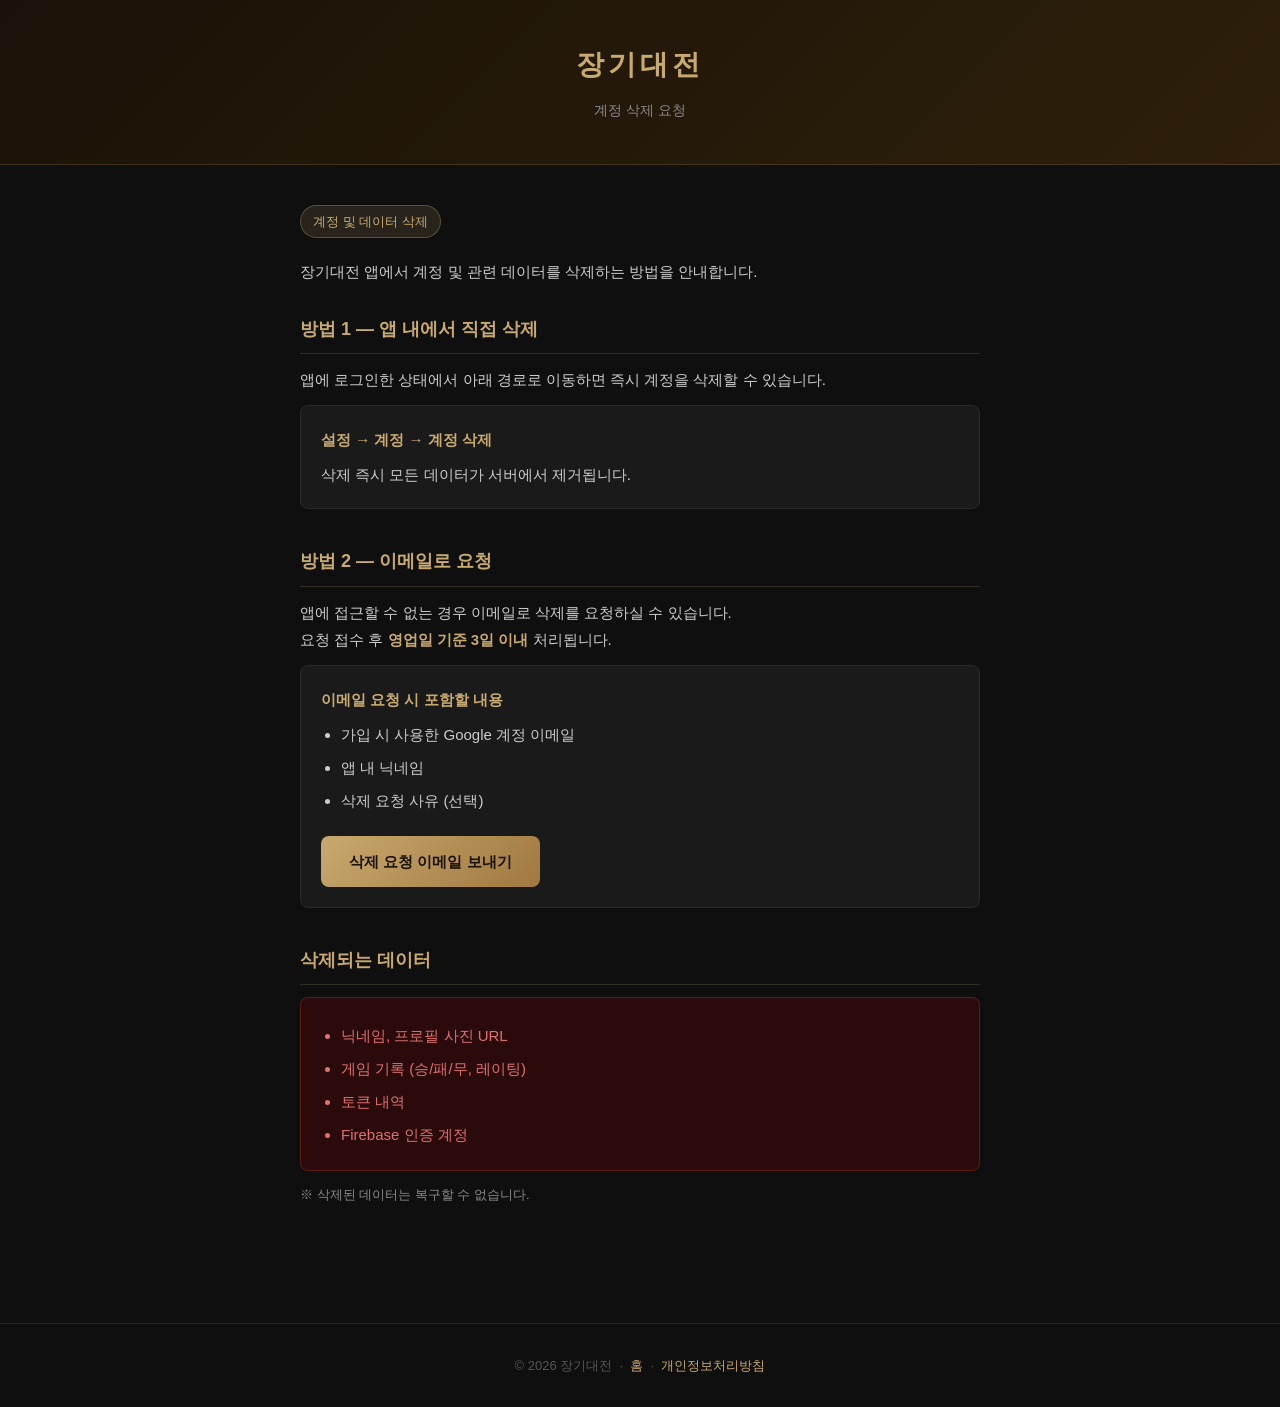
==== delete-account.html @ 810068b3 "Rebuild site as Janggi game page with privacy and delete-account pages" ====
<!DOCTYPE html>
<html lang="ko">
<head>
  <meta charset="UTF-8">
  <meta name="viewport" content="width=device-width, initial-scale=1.0">
  <title>장기대전 - 계정 삭제 요청</title>
  <style>
    * { margin: 0; padding: 0; box-sizing: border-box; }
    body {
      font-family: -apple-system, BlinkMacSystemFont, 'Apple SD Gothic Neo', 'Noto Sans KR', sans-serif;
      background: #0f0f0f;
      color: #e0e0e0;
      line-height: 1.8;
    }
    header {
      background: linear-gradient(135deg, #1a1208 0%, #2d1f0a 100%);
      border-bottom: 1px solid #C8A96E33;
      padding: 40px 20px;
      text-align: center;
    }
    header h1 { font-size: 28px; font-weight: 700; color: #C8A96E; letter-spacing: 4px; }
    header p { margin-top: 8px; font-size: 14px; color: #888; }
    .container { max-width: 720px; margin: 0 auto; padding: 40px 20px 80px; }
    section { margin-bottom: 36px; }
    h2 { font-size: 18px; font-weight: 700; color: #C8A96E; margin-bottom: 12px; padding-bottom: 8px; border-bottom: 1px solid #C8A96E33; }
    p, li { font-size: 15px; color: #ccc; }
    ul { padding-left: 20px; margin-top: 8px; }
    li { margin-bottom: 6px; }
    .badge { display: inline-block; background: #C8A96E22; border: 1px solid #C8A96E55; color: #C8A96E; font-size: 13px; padding: 4px 12px; border-radius: 20px; margin-bottom: 20px; }
    .method-box { background: #1a1a1a; border: 1px solid #2a2a2a; border-radius: 8px; padding: 20px; margin-top: 12px; }
    .method-title { font-size: 15px; font-weight: 700; color: #C8A96E; margin-bottom: 8px; }
    .warning-box { background: #2a0a0a; border: 1px solid #C0392B55; border-radius: 8px; padding: 16px 20px; margin-top: 12px; }
    .warning-box li { color: #e07070; }
    .email-btn {
      display: inline-block;
      margin-top: 16px;
      background: linear-gradient(135deg, #C8A96E, #a07840);
      color: #1a1208;
      font-size: 15px;
      font-weight: 700;
      padding: 12px 28px;
      border-radius: 8px;
      text-decoration: none;
    }
    .email-btn:hover { opacity: 0.85; }
    footer { text-align: center; padding: 30px; font-size: 13px; color: #555; border-top: 1px solid #222; }
    footer a { color: #C8A96E; text-decoration: none; }
  </style>
</head>
<body>
  <header>
    <h1>장기대전</h1>
    <p>계정 삭제 요청</p>
  </header>
  <div class="container">
    <span class="badge">계정 및 데이터 삭제</span>
    <p>장기대전 앱에서 계정 및 관련 데이터를 삭제하는 방법을 안내합니다.</p>

    <section style="margin-top:28px;">
      <h2>방법 1 — 앱 내에서 직접 삭제</h2>
      <p>앱에 로그인한 상태에서 아래 경로로 이동하면 즉시 계정을 삭제할 수 있습니다.</p>
      <div class="method-box">
        <div class="method-title">설정 → 계정 → 계정 삭제</div>
        <p>삭제 즉시 모든 데이터가 서버에서 제거됩니다.</p>
      </div>
    </section>

    <section>
      <h2>방법 2 — 이메일로 요청</h2>
      <p>앱에 접근할 수 없는 경우 이메일로 삭제를 요청하실 수 있습니다.<br>
      요청 접수 후 <strong style="color:#C8A96E;">영업일 기준 3일 이내</strong> 처리됩니다.</p>
      <div class="method-box">
        <div class="method-title">이메일 요청 시 포함할 내용</div>
        <ul>
          <li>가입 시 사용한 Google 계정 이메일</li>
          <li>앱 내 닉네임</li>
          <li>삭제 요청 사유 (선택)</li>
        </ul>
        <a class="email-btn" href="mailto:nadahacker@gmail.com?subject=[장기대전] 계정 삭제 요청&body=가입 이메일: %0A닉네임: %0A삭제 사유: ">
          삭제 요청 이메일 보내기
        </a>
      </div>
    </section>

    <section>
      <h2>삭제되는 데이터</h2>
      <div class="warning-box">
        <ul>
          <li>닉네임, 프로필 사진 URL</li>
          <li>게임 기록 (승/패/무, 레이팅)</li>
          <li>토큰 내역</li>
          <li>Firebase 인증 계정</li>
        </ul>
      </div>
      <p style="margin-top:12px; color:#888; font-size:13px;">※ 삭제된 데이터는 복구할 수 없습니다.</p>
    </section>
  </div>
  <footer>
    © 2026 장기대전 &nbsp;·&nbsp; <a href="index.html">홈</a> &nbsp;·&nbsp; <a href="privacy.html">개인정보처리방침</a>
  </footer>
</body>
</html>
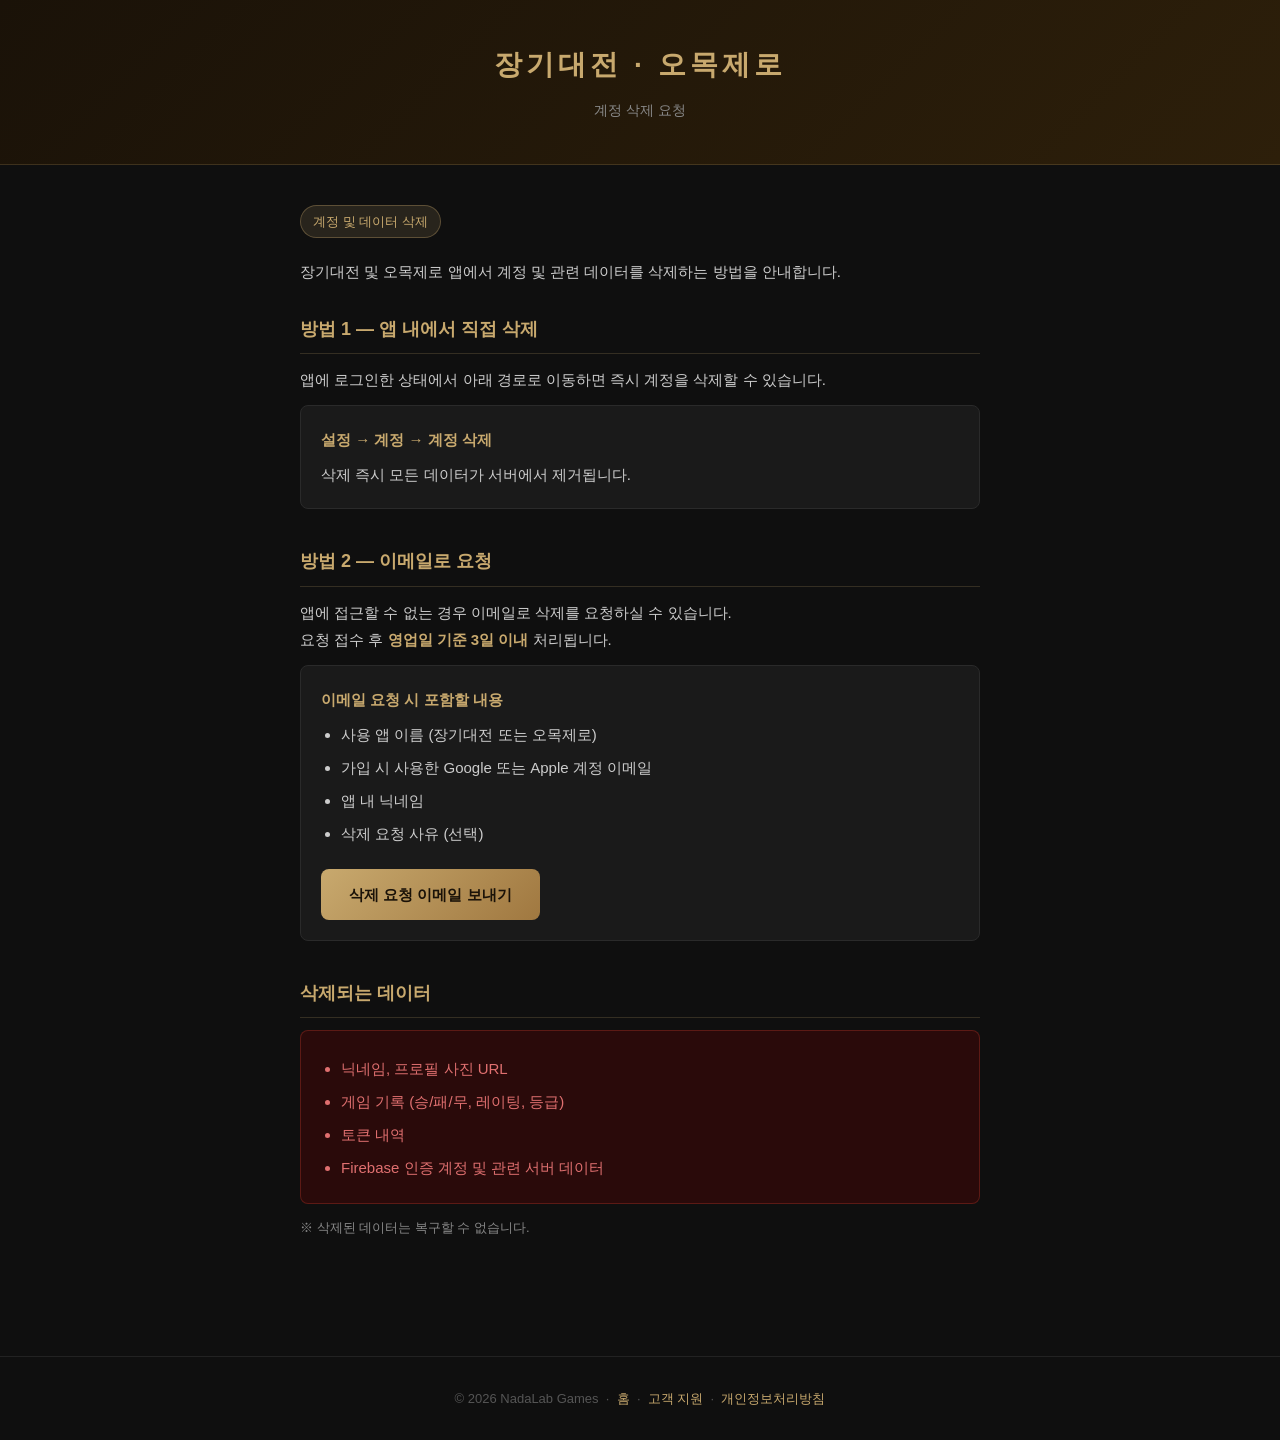
==== commit a979e0e3: "Make pages shared for Omok Zero" ====
--- a/delete-account.html
+++ b/delete-account.html
@@ -3,7 +3,7 @@
 <head>
   <meta charset="UTF-8">
   <meta name="viewport" content="width=device-width, initial-scale=1.0">
-  <title>장기대전 - 계정 삭제 요청</title>
+  <title>장기대전 · 오목제로 - 계정 삭제 요청</title>
   <style>
     * { margin: 0; padding: 0; box-sizing: border-box; }
     body {
@@ -49,12 +49,12 @@
 </head>
 <body>
   <header>
-    <h1>장기대전</h1>
+    <h1>장기대전 · 오목제로</h1>
     <p>계정 삭제 요청</p>
   </header>
   <div class="container">
     <span class="badge">계정 및 데이터 삭제</span>
-    <p>장기대전 앱에서 계정 및 관련 데이터를 삭제하는 방법을 안내합니다.</p>
+    <p>장기대전 및 오목제로 앱에서 계정 및 관련 데이터를 삭제하는 방법을 안내합니다.</p>
 
     <section style="margin-top:28px;">
       <h2>방법 1 — 앱 내에서 직접 삭제</h2>
@@ -72,11 +72,12 @@
       <div class="method-box">
         <div class="method-title">이메일 요청 시 포함할 내용</div>
         <ul>
-          <li>가입 시 사용한 Google 계정 이메일</li>
+          <li>사용 앱 이름 (장기대전 또는 오목제로)</li>
+          <li>가입 시 사용한 Google 또는 Apple 계정 이메일</li>
           <li>앱 내 닉네임</li>
           <li>삭제 요청 사유 (선택)</li>
         </ul>
-        <a class="email-btn" href="mailto:nadahacker@gmail.com?subject=[장기대전] 계정 삭제 요청&body=가입 이메일: %0A닉네임: %0A삭제 사유: ">
+        <a class="email-btn" href="mailto:nadahacker@gmail.com?subject=[NadaLab Games] 계정 삭제 요청&body=사용 앱: 장기대전 또는 오목제로%0A가입 이메일: %0A닉네임: %0A삭제 사유: ">
           삭제 요청 이메일 보내기
         </a>
       </div>
@@ -87,16 +88,19 @@
       <div class="warning-box">
         <ul>
           <li>닉네임, 프로필 사진 URL</li>
-          <li>게임 기록 (승/패/무, 레이팅)</li>
+          <li>게임 기록 (승/패/무, 레이팅, 등급)</li>
           <li>토큰 내역</li>
-          <li>Firebase 인증 계정</li>
+          <li>Firebase 인증 계정 및 관련 서버 데이터</li>
         </ul>
       </div>
       <p style="margin-top:12px; color:#888; font-size:13px;">※ 삭제된 데이터는 복구할 수 없습니다.</p>
     </section>
   </div>
   <footer>
-    © 2026 장기대전 &nbsp;·&nbsp; <a href="index.html">홈</a> &nbsp;·&nbsp; <a href="privacy.html">개인정보처리방침</a>
+    © 2026 NadaLab Games &nbsp;·&nbsp;
+    <a href="index.html">홈</a> &nbsp;·&nbsp;
+    <a href="support.html">고객 지원</a> &nbsp;·&nbsp;
+    <a href="privacy.html">개인정보처리방침</a>
   </footer>
 </body>
 </html>
